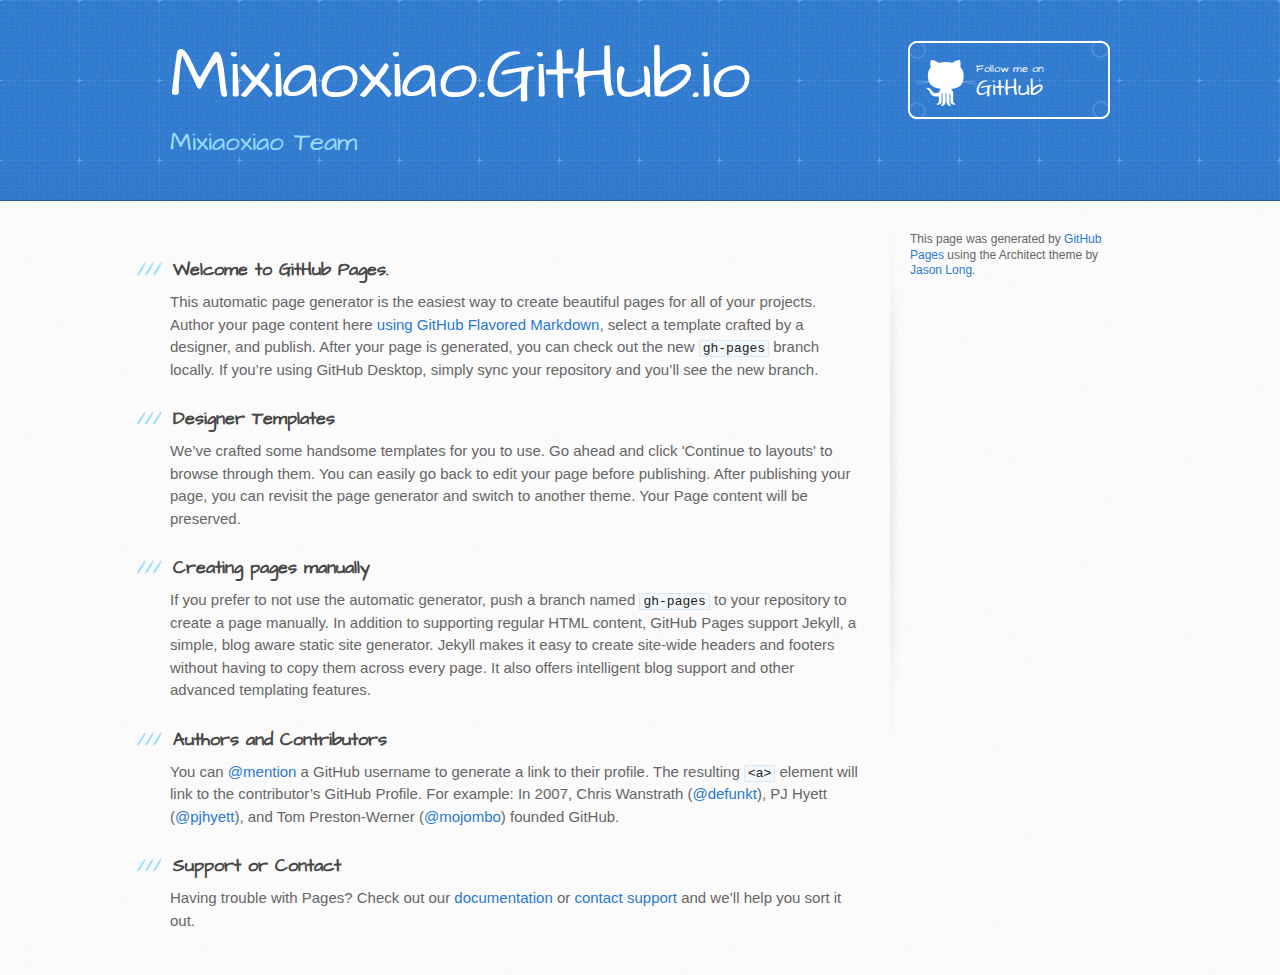
==== index.html @ 51ec73f1 "Replace master branch with page content via GitHub" ====
<!DOCTYPE html>
<html>
  <head>
    <meta charset='utf-8'>
    <meta http-equiv="X-UA-Compatible" content="chrome=1">
    <meta name="viewport" content="width=device-width, initial-scale=1, maximum-scale=1">
    <link href='https://fonts.googleapis.com/css?family=Architects+Daughter' rel='stylesheet' type='text/css'>
    <link rel="stylesheet" type="text/css" href="stylesheets/stylesheet.css" media="screen">
    <link rel="stylesheet" type="text/css" href="stylesheets/github-light.css" media="screen">
    <link rel="stylesheet" type="text/css" href="stylesheets/print.css" media="print">

    <!--[if lt IE 9]>
    <script src="//html5shiv.googlecode.com/svn/trunk/html5.js"></script>
    <![endif]-->

    <title>Mixiaoxiao.GitHub.io by Mixiaoxiao</title>
  </head>

  <body>
    <header>
      <div class="inner">
        <h1>Mixiaoxiao.GitHub.io</h1>
        <h2>Mixiaoxiao Team</h2>
        <a href="https://github.com/Mixiaoxiao" class="button"><small>Follow me on</small> GitHub</a>
      </div>
    </header>

    <div id="content-wrapper">
      <div class="inner clearfix">
        <section id="main-content">
          <h3>
<a id="welcome-to-github-pages" class="anchor" href="#welcome-to-github-pages" aria-hidden="true"><span aria-hidden="true" class="octicon octicon-link"></span></a>Welcome to GitHub Pages.</h3>

<p>This automatic page generator is the easiest way to create beautiful pages for all of your projects. Author your page content here <a href="https://guides.github.com/features/mastering-markdown/">using GitHub Flavored Markdown</a>, select a template crafted by a designer, and publish. After your page is generated, you can check out the new <code>gh-pages</code> branch locally. If you’re using GitHub Desktop, simply sync your repository and you’ll see the new branch.</p>

<h3>
<a id="designer-templates" class="anchor" href="#designer-templates" aria-hidden="true"><span aria-hidden="true" class="octicon octicon-link"></span></a>Designer Templates</h3>

<p>We’ve crafted some handsome templates for you to use. Go ahead and click 'Continue to layouts' to browse through them. You can easily go back to edit your page before publishing. After publishing your page, you can revisit the page generator and switch to another theme. Your Page content will be preserved.</p>

<h3>
<a id="creating-pages-manually" class="anchor" href="#creating-pages-manually" aria-hidden="true"><span aria-hidden="true" class="octicon octicon-link"></span></a>Creating pages manually</h3>

<p>If you prefer to not use the automatic generator, push a branch named <code>gh-pages</code> to your repository to create a page manually. In addition to supporting regular HTML content, GitHub Pages support Jekyll, a simple, blog aware static site generator. Jekyll makes it easy to create site-wide headers and footers without having to copy them across every page. It also offers intelligent blog support and other advanced templating features.</p>

<h3>
<a id="authors-and-contributors" class="anchor" href="#authors-and-contributors" aria-hidden="true"><span aria-hidden="true" class="octicon octicon-link"></span></a>Authors and Contributors</h3>

<p>You can <a href="https://help.github.com/articles/basic-writing-and-formatting-syntax/#mentioning-users-and-teams" class="user-mention">@mention</a> a GitHub username to generate a link to their profile. The resulting <code>&lt;a&gt;</code> element will link to the contributor’s GitHub Profile. For example: In 2007, Chris Wanstrath (<a href="https://github.com/defunkt" class="user-mention">@defunkt</a>), PJ Hyett (<a href="https://github.com/pjhyett" class="user-mention">@pjhyett</a>), and Tom Preston-Werner (<a href="https://github.com/mojombo" class="user-mention">@mojombo</a>) founded GitHub.</p>

<h3>
<a id="support-or-contact" class="anchor" href="#support-or-contact" aria-hidden="true"><span aria-hidden="true" class="octicon octicon-link"></span></a>Support or Contact</h3>

<p>Having trouble with Pages? Check out our <a href="https://help.github.com/pages">documentation</a> or <a href="https://github.com/contact">contact support</a> and we’ll help you sort it out.</p>
        </section>

        <aside id="sidebar">


          <p>This page was generated by <a href="https://pages.github.com">GitHub Pages</a> using the Architect theme by <a href="https://twitter.com/jasonlong">Jason Long</a>.</p>
        </aside>
      </div>
    </div>

  
  </body>
</html>
---- stylesheets/stylesheet.css ----
/*! normalize.css v3.0.2 | MIT License | git.io/normalize */

/**
 * 1. Set default font family to sans-serif.
 * 2. Prevent iOS text size adjust after orientation change, without disabling
 *    user zoom.
 */

html {
  font-family: sans-serif; /* 1 */
  -webkit-text-size-adjust: 100%; /* 2 */
  -ms-text-size-adjust: 100%; /* 2 */
}

/**
 * Remove default margin.
 */

body {
  margin: 0;
}

/* HTML5 display definitions
   ========================================================================== */

/**
 * Correct `block` display not defined for any HTML5 element in IE 8/9.
 * Correct `block` display not defined for `details` or `summary` in IE 10/11
 * and Firefox.
 * Correct `block` display not defined for `main` in IE 11.
 */

article,
aside,
details,
figcaption,
figure,
footer,
header,
hgroup,
main,
menu,
nav,
section,
summary {
  display: block;
}

/**
 * 1. Correct `inline-block` display not defined in IE 8/9.
 * 2. Normalize vertical alignment of `progress` in Chrome, Firefox, and Opera.
 */

audio,
canvas,
progress,
video {
  display: inline-block; /* 1 */
  vertical-align: baseline; /* 2 */
}

/**
 * Prevent modern browsers from displaying `audio` without controls.
 * Remove excess height in iOS 5 devices.
 */

audio:not([controls]) {
  display: none;
  height: 0;
}

/**
 * Address `[hidden]` styling not present in IE 8/9/10.
 * Hide the `template` element in IE 8/9/11, Safari, and Firefox < 22.
 */

[hidden],
template {
  display: none;
}

/* Links
   ========================================================================== */

/**
 * Remove the gray background color from active links in IE 10.
 */

a {
  background-color: transparent;
}

/**
 * Improve readability when focused and also mouse hovered in all browsers.
 */

a:active,
a:hover {
  outline: 0;
}

/* Text-level semantics
   ========================================================================== */

/**
 * Address styling not present in IE 8/9/10/11, Safari, and Chrome.
 */

abbr[title] {
  border-bottom: 1px dotted;
}

/**
 * Address style set to `bolder` in Firefox 4+, Safari, and Chrome.
 */

b,
strong {
  font-weight: bold;
}

/**
 * Address styling not present in Safari and Chrome.
 */

dfn {
  font-style: italic;
}

/**
 * Address variable `h1` font-size and margin within `section` and `article`
 * contexts in Firefox 4+, Safari, and Chrome.
 */

h1 {
  margin: 0.67em 0;
  font-size: 2em;
}

/**
 * Address styling not present in IE 8/9.
 */

mark {
  color: #000;
  background: #ff0;
}

/**
 * Address inconsistent and variable font size in all browsers.
 */

small {
  font-size: 80%;
}

/**
 * Prevent `sub` and `sup` affecting `line-height` in all browsers.
 */

sub,
sup {
  position: relative;
  font-size: 75%;
  line-height: 0;
  vertical-align: baseline;
}

sup {
  top: -0.5em;
}

sub {
  bottom: -0.25em;
}

/* Embedded content
   ========================================================================== */

/**
 * Remove border when inside `a` element in IE 8/9/10.
 */

img {
  border: 0;
}

/**
 * Correct overflow not hidden in IE 9/10/11.
 */

svg:not(:root) {
  overflow: hidden;
}

/* Grouping content
   ========================================================================== */

/**
 * Address margin not present in IE 8/9 and Safari.
 */

figure {
  margin: 1em 40px;
}

/**
 * Address differences between Firefox and other browsers.
 */

hr {
  height: 0;
  -moz-box-sizing: content-box;
  box-sizing: content-box;
}

/**
 * Contain overflow in all browsers.
 */

pre {
  overflow: auto;
}

/**
 * Address odd `em`-unit font size rendering in all browsers.
 */

code,
kbd,
pre,
samp {
  font-family: monospace, monospace;
  font-size: 1em;
}

/* Forms
   ========================================================================== */

/**
 * Known limitation: by default, Chrome and Safari on OS X allow very limited
 * styling of `select`, unless a `border` property is set.
 */

/**
 * 1. Correct color not being inherited.
 *    Known issue: affects color of disabled elements.
 * 2. Correct font properties not being inherited.
 * 3. Address margins set differently in Firefox 4+, Safari, and Chrome.
 */

button,
input,
optgroup,
select,
textarea {
  margin: 0; /* 3 */
  font: inherit; /* 2 */
  color: inherit; /* 1 */
}

/**
 * Address `overflow` set to `hidden` in IE 8/9/10/11.
 */

button {
  overflow: visible;
}

/**
 * Address inconsistent `text-transform` inheritance for `button` and `select`.
 * All other form control elements do not inherit `text-transform` values.
 * Correct `button` style inheritance in Firefox, IE 8/9/10/11, and Opera.
 * Correct `select` style inheritance in Firefox.
 */

button,
select {
  text-transform: none;
}

/**
 * 1. Avoid the WebKit bug in Android 4.0.* where (2) destroys native `audio`
 *    and `video` controls.
 * 2. Correct inability to style clickable `input` types in iOS.
 * 3. Improve usability and consistency of cursor style between image-type
 *    `input` and others.
 */

button,
html input[type="button"], /* 1 */
input[type="reset"],
input[type="submit"] {
  -webkit-appearance: button; /* 2 */
  cursor: pointer; /* 3 */
}

/**
 * Re-set default cursor for disabled elements.
 */

button[disabled],
html input[disabled] {
  cursor: default;
}

/**
 * Remove inner padding and border in Firefox 4+.
 */

button::-moz-focus-inner,
input::-moz-focus-inner {
  padding: 0;
  border: 0;
}

/**
 * Address Firefox 4+ setting `line-height` on `input` using `!important` in
 * the UA stylesheet.
 */

input {
  line-height: normal;
}

/**
 * It's recommended that you don't attempt to style these elements.
 * Firefox's implementation doesn't respect box-sizing, padding, or width.
 *
 * 1. Address box sizing set to `content-box` in IE 8/9/10.
 * 2. Remove excess padding in IE 8/9/10.
 */

input[type="checkbox"],
input[type="radio"] {
  box-sizing: border-box; /* 1 */
  padding: 0; /* 2 */
}

/**
 * Fix the cursor style for Chrome's increment/decrement buttons. For certain
 * `font-size` values of the `input`, it causes the cursor style of the
 * decrement button to change from `default` to `text`.
 */

input[type="number"]::-webkit-inner-spin-button,
input[type="number"]::-webkit-outer-spin-button {
  height: auto;
}

/**
 * 1. Address `appearance` set to `searchfield` in Safari and Chrome.
 * 2. Address `box-sizing` set to `border-box` in Safari and Chrome
 *    (include `-moz` to future-proof).
 */

input[type="search"] {
  -webkit-box-sizing: content-box; /* 2 */
  -moz-box-sizing: content-box;
  box-sizing: content-box;
  -webkit-appearance: textfield; /* 1 */
}

/**
 * Remove inner padding and search cancel button in Safari and Chrome on OS X.
 * Safari (but not Chrome) clips the cancel button when the search input has
 * padding (and `textfield` appearance).
 */

input[type="search"]::-webkit-search-cancel-button,
input[type="search"]::-webkit-search-decoration {
  -webkit-appearance: none;
}

/**
 * Define consistent border, margin, and padding.
 */

fieldset {
  padding: 0.35em 0.625em 0.75em;
  margin: 0 2px;
  border: 1px solid #c0c0c0;
}

/**
 * 1. Correct `color` not being inherited in IE 8/9/10/11.
 * 2. Remove padding so people aren't caught out if they zero out fieldsets.
 */

legend {
  padding: 0; /* 2 */
  border: 0; /* 1 */
}

/**
 * Remove default vertical scrollbar in IE 8/9/10/11.
 */

textarea {
  overflow: auto;
}

/**
 * Don't inherit the `font-weight` (applied by a rule above).
 * NOTE: the default cannot safely be changed in Chrome and Safari on OS X.
 */

optgroup {
  font-weight: bold;
}

/* Tables
   ========================================================================== */

/**
 * Remove most spacing between table cells.
 */

table {
  border-spacing: 0;
  border-collapse: collapse;
}

td,
th {
  padding: 0;
}

/* LAYOUT STYLES */
body {
  font-family: 'Helvetica Neue', Helvetica, Arial, serif;
  font-size: 15px;
  font-weight: 400;
  line-height: 1.5;
  color: #666;
  background: #fafafa url(../images/body-bg.jpg) 0 0 repeat;
}

p {
  margin-top: 0;
}

a {
  color: #2879d0;
}
a:hover {
  color: #2268b2;
}

header {
  padding-top: 40px;
  padding-bottom: 40px;
  font-family: 'Architects Daughter', 'Helvetica Neue', Helvetica, Arial, serif;
  background: #2e7bcf url(../images/header-bg.jpg) 0 0 repeat-x;
  border-bottom: solid 1px #275da1;
}

header h1 {
  width: 540px;
  margin-top: 0;
  margin-bottom: 0.2em;
  font-size: 72px;
  font-weight: normal;
  line-height: 1;
  color: #fff;
  letter-spacing: -1px;
}

header h2 {
  width: 540px;
  margin-top: 0;
  margin-bottom: 0;
  font-size: 26px;
  font-weight: normal;
  line-height: 1.3;
  color: #9ddcff;
  letter-spacing: 0;
}

.inner {
  position: relative;
  width: 940px;
  margin: 0 auto;
}

#content-wrapper {
  padding-top: 30px;
  border-top: solid 1px #fff;
}

#main-content {
  float: left;
  width: 690px;
}

#main-content img {
  max-width: 100%;
}

aside#sidebar {
  float: right;
  width: 200px;
  min-height: 504px;
  padding-left: 20px;
  font-size: 12px;
  line-height: 1.3;
  background: transparent url(../images/sidebar-bg.jpg) 0 0 no-repeat;
}

aside#sidebar p.repo-owner,
aside#sidebar p.repo-owner a {
  font-weight: bold;
}

#downloads {
  margin-bottom: 40px;
}

a.button {
  width: 134px;
  height: 58px;
  padding-top: 22px;
  padding-left: 68px;
  font-family: 'Architects Daughter', 'Helvetica Neue', Helvetica, Arial, serif;
  font-size: 23px;
  line-height: 1.2;
  color: #fff;
}
a.button small {
  display: block;
  font-size: 11px;
}
header a.button {
  position: absolute;
  top: 0;
  right: 0;
  background: transparent url(../images/github-button.png) 0 0 no-repeat;
}
aside a.button {
  display: block;
  width: 138px;
  padding-left: 64px;
  margin-bottom: 20px;
  font-size: 21px;
  background: transparent url(../images/download-button.png) 0 0 no-repeat;
}

code, pre {
  margin-bottom: 30px;
  font-family: Monaco, "Bitstream Vera Sans Mono", "Lucida Console", Terminal, monospace;
  font-size: 13px;
  color: #222;
}

code {
  padding: 0 3px;
  background-color: #f2f8fc;
  border: solid 1px #dbe7f3;
}

pre {
  padding: 20px;
  overflow: auto;
  text-shadow: none;
  background: #fff;
  border: solid 1px #f2f2f2;
}
pre code {
  padding: 0;
  color: #2879d0;
  background-color: #fff;
  border: none;
}

ul, ol, dl {
  margin-bottom: 20px;
}


/* COMMON STYLES */

hr {
  height: 0;
  margin-top: 1em;
  margin-bottom: 1em;
  border: 0;
  border-top: solid 1px #ddd;
}

table {
  width: 100%;
  border: 1px solid #ebebeb;
}

th {
  font-weight: 500;
}

td {
  font-weight: 300;
  text-align: center;
  border: 1px solid #ebebeb;
}

form {
  padding: 20px;
  background: #f2f2f2;

}


/* GENERAL ELEMENT TYPE STYLES */

#main-content h1 {
  margin-top: 0;
  margin-bottom: 0;
  font-family: 'Architects Daughter', 'Helvetica Neue', Helvetica, Arial, serif;
  font-size: 2.8em;
  font-weight: normal;
  color: #474747;
  text-indent: 6px;
  letter-spacing: -1px;
}

#main-content h1:before {
  padding-right: 0.3em;
  margin-left: -0.9em;
  color: #9ddcff;
  content: "/";
}

#main-content h2 {
  margin-bottom: 8px;
  font-family: 'Architects Daughter', 'Helvetica Neue', Helvetica, Arial, serif;
  font-size: 22px;
  font-weight: bold;
  color: #474747;
  text-indent: 4px;
}
#main-content h2:before {
  padding-right: 0.3em;
  margin-left: -1.5em;
  content: "//";
  color: #9ddcff;
}

#main-content h3 {
  margin-top: 24px;
  margin-bottom: 8px;
  font-family: 'Architects Daughter', 'Helvetica Neue', Helvetica, Arial, serif;
  font-size: 18px;
  font-weight: bold;
  color: #474747;
  text-indent: 3px;
}

#main-content h3:before {
  padding-right: 0.3em;
  margin-left: -2em;
  content: "///";
  color: #9ddcff;
}

#main-content h4 {
  margin-bottom: 8px;
  font-family: 'Architects Daughter', 'Helvetica Neue', Helvetica, Arial, serif;
  font-size: 15px;
  font-weight: bold;
  color: #474747;
  text-indent: 3px;
}

h4:before {
  padding-right: 0.3em;
  margin-left: -2.8em;
  content: "////";
  color: #9ddcff;
}

#main-content h5 {
  margin-bottom: 8px;
  font-family: 'Architects Daughter', 'Helvetica Neue', Helvetica, Arial, serif;
  font-size: 14px;
  color: #474747;
  text-indent: 3px;
}
h5:before {
  padding-right: 0.3em;
  margin-left: -3.2em;
  content: "/////";
  color: #9ddcff;
}

#main-content h6 {
  margin-bottom: 8px;
  font-family: 'Architects Daughter', 'Helvetica Neue', Helvetica, Arial, serif;
  font-size: .8em;
  color: #474747;
  text-indent: 3px;
}
h6:before {
  padding-right: 0.3em;
  margin-left: -3.7em;
  content: "//////";
  color: #9ddcff;
}

p {
  margin-bottom: 20px;
}

a {
  text-decoration: none;
}

p a {
  font-weight: 400;
}

blockquote {
  padding: 0 0 0 30px;
  margin-bottom: 20px;
  font-size: 1.6em;
  border-left: 10px solid #e9e9e9;
}

ul {
  list-style-position: inside;
  list-style: disc;
  padding-left: 20px;
}

ol {
  list-style-position: inside;
  list-style: decimal;
  padding-left: 3px;
}

dl dd {
  font-style: italic;
  font-weight: 100;
}

footer {
  padding-top: 20px;
  padding-bottom: 30px;
  margin-top: 40px;
  font-size: 13px;
  color: #aaa;
  background: transparent url('../images/hr.png') 0 0 no-repeat;
}

footer a {
  color: #666;
}
footer a:hover {
  color: #444;
}

/* MISC */
.clearfix:after {
  display: block;
  height: 0;
  clear: both;
  visibility: hidden;
  content: '.';
}

.clearfix {display: inline-block;}
* html .clearfix {height: 1%;}
.clearfix {display: block;}

/* #Media Queries
================================================== */

/* Smaller than standard 960 (devices and browsers) */
@media only screen and (max-width: 959px) { }

/* Tablet Portrait size to standard 960 (devices and browsers) */
@media only screen and (min-width: 768px) and (max-width: 959px) {
  .inner {
    width: 740px;
  }
  header h1, header h2 {
    width: 340px;
  }
  header h1 {
    font-size: 60px;
  }
  header h2 {
    font-size: 30px;
  }
  #main-content {
    width: 490px;
  }
  #main-content h1:before,
  #main-content h2:before,
  #main-content h3:before,
  #main-content h4:before,
  #main-content h5:before,
  #main-content h6:before {
    padding-right: 0;
    margin-left: 0;
    content: none;
  }
}

/* All Mobile Sizes (devices and browser) */
@media only screen and (max-width: 767px) {
  .inner {
    width: 93%;
  }
  header {
    padding: 20px 0;
  }
  header .inner {
    position: relative;
  }
  header h1, header h2 {
    width: 100%;
  }
  header h1 {
    font-size: 48px;
  }
  header h2 {
    font-size: 24px;
  }
  header a.button {
    position: relative;
    display: inline-block;
    width: auto;
    height: auto;
    padding: 5px 10px;
    margin-top: 15px;
    font-size: 13px;
    line-height: 1;
    color: #2879d0;
    text-align: center;
    background-color: #9ddcff;
    background-image: none;
    border-radius: 5px;
    -moz-border-radius: 5px;
    -webkit-border-radius: 5px;
  }
  header a.button small {
    display: inline;
    font-size: 13px;
  }
  #main-content,
  aside#sidebar {
    float: none;
    width: 100% ! important;
  }
  aside#sidebar {
    min-height: 0;
    padding: 20px 0;
    margin-top: 20px;
    background-image: none;
    border-top: solid 1px #ddd;
  }
  aside#sidebar a.button {
    display: none;
  }
  #main-content h1:before,
  #main-content h2:before,
  #main-content h3:before,
  #main-content h4:before,
  #main-content h5:before,
  #main-content h6:before {
    padding-right: 0;
    margin-left: 0;
    content: none;
  }
}

/* Mobile Landscape Size to Tablet Portrait (devices and browsers) */
@media only screen and (min-width: 480px) and (max-width: 767px) { }

/* Mobile Portrait Size to Mobile Landscape Size (devices and browsers) */
@media only screen and (max-width: 479px) { }
---- stylesheets/github-light.css ----
/*
The MIT License (MIT)

Copyright (c) 2015 GitHub, Inc.

Permission is hereby granted, free of charge, to any person obtaining a copy
of this software and associated documentation files (the "Software"), to deal
in the Software without restriction, including without limitation the rights
to use, copy, modify, merge, publish, distribute, sublicense, and/or sell
copies of the Software, and to permit persons to whom the Software is
furnished to do so, subject to the following conditions:

The above copyright notice and this permission notice shall be included in all
copies or substantial portions of the Software.

THE SOFTWARE IS PROVIDED "AS IS", WITHOUT WARRANTY OF ANY KIND, EXPRESS OR
IMPLIED, INCLUDING BUT NOT LIMITED TO THE WARRANTIES OF MERCHANTABILITY,
FITNESS FOR A PARTICULAR PURPOSE AND NONINFRINGEMENT. IN NO EVENT SHALL THE
AUTHORS OR COPYRIGHT HOLDERS BE LIABLE FOR ANY CLAIM, DAMAGES OR OTHER
LIABILITY, WHETHER IN AN ACTION OF CONTRACT, TORT OR OTHERWISE, ARISING FROM,
OUT OF OR IN CONNECTION WITH THE SOFTWARE OR THE USE OR OTHER DEALINGS IN THE
SOFTWARE.

*/

.pl-c /* comment */ {
  color: #969896;
}

.pl-c1      /* constant, markup.raw, meta.diff.header, meta.module-reference, meta.property-name, support, support.constant, support.variable, variable.other.constant */,
.pl-s .pl-v /* string variable */ {
  color: #0086b3;
}

.pl-e  /* entity */,
.pl-en /* entity.name */ {
  color: #795da3;
}

.pl-s .pl-s1 /* string source */,
.pl-smi      /* storage.modifier.import, storage.modifier.package, storage.type.java, variable.other, variable.parameter.function */ {
  color: #333;
}

.pl-ent /* entity.name.tag */ {
  color: #63a35c;
}

.pl-k /* keyword, storage, storage.type */ {
  color: #a71d5d;
}

.pl-pds              /* punctuation.definition.string, string.regexp.character-class */,
.pl-s                /* string */,
.pl-s .pl-pse .pl-s1 /* string punctuation.section.embedded source */,
.pl-sr               /* string.regexp */,
.pl-sr .pl-cce       /* string.regexp constant.character.escape */,
.pl-sr .pl-sra       /* string.regexp string.regexp.arbitrary-repitition */,
.pl-sr .pl-sre       /* string.regexp source.ruby.embedded */ {
  color: #183691;
}

.pl-v /* variable */ {
  color: #ed6a43;
}

.pl-id /* invalid.deprecated */ {
  color: #b52a1d;
}

.pl-ii /* invalid.illegal */ {
  background-color: #b52a1d;
  color: #f8f8f8;
}

.pl-sr .pl-cce /* string.regexp constant.character.escape */ {
  color: #63a35c;
  font-weight: bold;
}

.pl-ml /* markup.list */ {
  color: #693a17;
}

.pl-mh        /* markup.heading */,
.pl-mh .pl-en /* markup.heading entity.name */,
.pl-ms        /* meta.separator */ {
  color: #1d3e81;
  font-weight: bold;
}

.pl-mq /* markup.quote */ {
  color: #008080;
}

.pl-mi /* markup.italic */ {
  color: #333;
  font-style: italic;
}

.pl-mb /* markup.bold */ {
  color: #333;
  font-weight: bold;
}

.pl-md /* markup.deleted, meta.diff.header.from-file */ {
  background-color: #ffecec;
  color: #bd2c00;
}

.pl-mi1 /* markup.inserted, meta.diff.header.to-file */ {
  background-color: #eaffea;
  color: #55a532;
}

.pl-mdr /* meta.diff.range */ {
  color: #795da3;
  font-weight: bold;
}

.pl-mo /* meta.output */ {
  color: #1d3e81;
}
---- stylesheets/print.css ----
html, body, div, span, applet, object, iframe,
h1, h2, h3, h4, h5, h6, p, blockquote, pre,
a, abbr, acronym, address, big, cite, code,
del, dfn, em, img, ins, kbd, q, s, samp,
small, strike, strong, sub, sup, tt, var,
b, u, i, center,
dl, dt, dd, ol, ul, li,
fieldset, form, label, legend,
table, caption, tbody, tfoot, thead, tr, th, td,
article, aside, canvas, details, embed,
figure, figcaption, footer, header, hgroup,
menu, nav, output, ruby, section, summary,
time, mark, audio, video {
  padding: 0;
  margin: 0;
  font: inherit;
  font-size: 100%;
  vertical-align: baseline;
  border: 0;
}
/* HTML5 display-role reset for older browsers */
article, aside, details, figcaption, figure,
footer, header, hgroup, menu, nav, section {
  display: block;
}
body {
  line-height: 1;
}
ol, ul {
  list-style: none;
}
blockquote, q {
  quotes: none;
}
blockquote:before, blockquote:after,
q:before, q:after {
  content: '';
  content: none;
}
table {
  border-spacing: 0;
  border-collapse: collapse;
}
body {
  font-family: 'Helvetica Neue', Helvetica, Arial, serif;
  font-size: 13px;
  line-height: 1.5;
  color: #000;
}

a {
  font-weight: bold;
  color: #d5000d;
}

header {
  padding-top: 35px;
  padding-bottom: 10px;
}

header h1 {
  font-size: 48px;
  font-weight: bold;
  line-height: 1.2;
  color: #303030;
  letter-spacing: -1px;
}

header h2 {
  font-size: 24px;
  font-weight: normal;
  line-height: 1.3;
  color: #aaa;
  letter-spacing: -1px;
}
#downloads {
  display: none;
}
#main_content {
  padding-top: 20px;
}

code, pre {
  margin-bottom: 30px;
  font-family: Monaco, "Bitstream Vera Sans Mono", "Lucida Console", Terminal;
  font-size: 12px;
  color: #222;
}

code {
  padding: 0 3px;
}

pre {
  padding: 20px;
  overflow: auto;
  border: solid 1px #ddd;
}
pre code {
  padding: 0;
}

ul, ol, dl {
  margin-bottom: 20px;
}


/* COMMON STYLES */

table {
  width: 100%;
  border: 1px solid #ebebeb;
}

th {
  font-weight: 500;
}

td {
  font-weight: 300;
  text-align: center;
  border: 1px solid #ebebeb;
}

form {
  padding: 20px;
  background: #f2f2f2;

}


/* GENERAL ELEMENT TYPE STYLES */

h1 {
  font-size: 2.8em;
}

h2 {
  margin-bottom: 8px;
  font-size: 22px;
  font-weight: bold;
  color: #303030;
}

h3 {
  margin-bottom: 8px;
  font-size: 18px;
  font-weight: bold;
  color: #d5000d;
}

h4 {
  font-size: 16px;
  font-weight: bold;
  color: #303030;
}

h5 {
  font-size: 1em;
  color: #303030;
}

h6 {
  font-size: .8em;
  color: #303030;
}

p {
  margin-bottom: 20px;
  font-weight: 300;
}

a {
  text-decoration: none;
}

p a {
  font-weight: 400;
}

blockquote {
  padding: 0 0 0 30px;
  margin-bottom: 20px;
  font-size: 1.6em;
  border-left: 10px solid #e9e9e9;
}

ul li {
  padding-left: 20px;
  list-style-position: inside;
  list-style: disc;
}

ol li {
  padding-left: 3px;
  list-style-position: inside;
  list-style: decimal;
}

dl dd {
  font-style: italic;
  font-weight: 100;
}

footer {
  padding-top: 20px;
  padding-bottom: 30px;
  margin-top: 40px;
  font-size: 13px;
  color: #aaa;
}

footer a {
  color: #666;
}

/* MISC */
.clearfix:after {
  display: block;
  height: 0;
  clear: both;
  visibility: hidden;
  content: '.';
}

.clearfix {display: inline-block;}
* html .clearfix {height: 1%;}
.clearfix {display: block;}
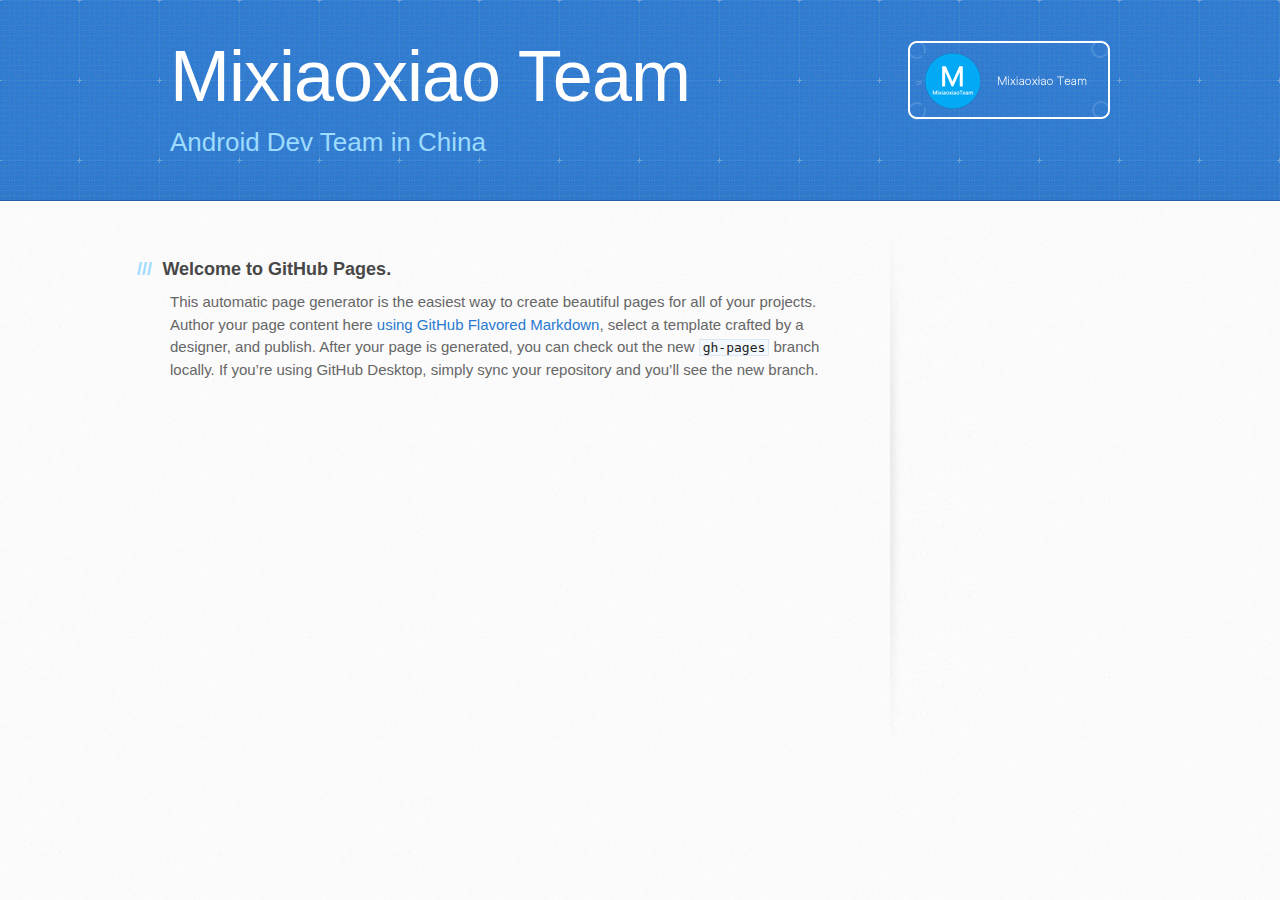
==== commit 73882778: "test1" ====
--- a/index.html
+++ b/index.html
@@ -4,7 +4,7 @@
     <meta charset='utf-8'>
     <meta http-equiv="X-UA-Compatible" content="chrome=1">
     <meta name="viewport" content="width=device-width, initial-scale=1, maximum-scale=1">
-    <link href='https://fonts.googleapis.com/css?family=Architects+Daughter' rel='stylesheet' type='text/css'>
+    <!--<link href='https://fonts.googleapis.com/css?family=Architects+Daughter' rel='stylesheet' type='text/css'>!-->
     <link rel="stylesheet" type="text/css" href="stylesheets/stylesheet.css" media="screen">
     <link rel="stylesheet" type="text/css" href="stylesheets/github-light.css" media="screen">
     <link rel="stylesheet" type="text/css" href="stylesheets/print.css" media="print">
@@ -12,17 +12,18 @@
     <!--[if lt IE 9]>
     <script src="//html5shiv.googlecode.com/svn/trunk/html5.js"></script>
     <![endif]-->
-
+ 
     <title>Mixiaoxiao.GitHub.io by Mixiaoxiao</title>
   </head>
 
   <body>
     <header>
       <div class="inner">
-        <h1>Mixiaoxiao.GitHub.io</h1>
-        <h2>Mixiaoxiao Team</h2>
-        <a href="https://github.com/Mixiaoxiao" class="button"><small>Follow me on</small> GitHub</a>
+        <h1>Mixiaoxiao Team</h1>
+        <h2>Android Dev Team in China</h2>
+        <a href="" class="button"><small></small> </a>
       </div>
+      <!--https://github.com/Mixiaoxiao!-->
     </header>
 
     <div id="content-wrapper">
@@ -33,31 +34,15 @@
 
 <p>This automatic page generator is the easiest way to create beautiful pages for all of your projects. Author your page content here <a href="https://guides.github.com/features/mastering-markdown/">using GitHub Flavored Markdown</a>, select a template crafted by a designer, and publish. After your page is generated, you can check out the new <code>gh-pages</code> branch locally. If you’re using GitHub Desktop, simply sync your repository and you’ll see the new branch.</p>
 
-<h3>
-<a id="designer-templates" class="anchor" href="#designer-templates" aria-hidden="true"><span aria-hidden="true" class="octicon octicon-link"></span></a>Designer Templates</h3>
 
-<p>We’ve crafted some handsome templates for you to use. Go ahead and click 'Continue to layouts' to browse through them. You can easily go back to edit your page before publishing. After publishing your page, you can revisit the page generator and switch to another theme. Your Page content will be preserved.</p>
 
-<h3>
-<a id="creating-pages-manually" class="anchor" href="#creating-pages-manually" aria-hidden="true"><span aria-hidden="true" class="octicon octicon-link"></span></a>Creating pages manually</h3>
 
-<p>If you prefer to not use the automatic generator, push a branch named <code>gh-pages</code> to your repository to create a page manually. In addition to supporting regular HTML content, GitHub Pages support Jekyll, a simple, blog aware static site generator. Jekyll makes it easy to create site-wide headers and footers without having to copy them across every page. It also offers intelligent blog support and other advanced templating features.</p>
-
-<h3>
-<a id="authors-and-contributors" class="anchor" href="#authors-and-contributors" aria-hidden="true"><span aria-hidden="true" class="octicon octicon-link"></span></a>Authors and Contributors</h3>
-
-<p>You can <a href="https://help.github.com/articles/basic-writing-and-formatting-syntax/#mentioning-users-and-teams" class="user-mention">@mention</a> a GitHub username to generate a link to their profile. The resulting <code>&lt;a&gt;</code> element will link to the contributor’s GitHub Profile. For example: In 2007, Chris Wanstrath (<a href="https://github.com/defunkt" class="user-mention">@defunkt</a>), PJ Hyett (<a href="https://github.com/pjhyett" class="user-mention">@pjhyett</a>), and Tom Preston-Werner (<a href="https://github.com/mojombo" class="user-mention">@mojombo</a>) founded GitHub.</p>
-
-<h3>
-<a id="support-or-contact" class="anchor" href="#support-or-contact" aria-hidden="true"><span aria-hidden="true" class="octicon octicon-link"></span></a>Support or Contact</h3>
-
-<p>Having trouble with Pages? Check out our <a href="https://help.github.com/pages">documentation</a> or <a href="https://github.com/contact">contact support</a> and we’ll help you sort it out.</p>
         </section>
 
         <aside id="sidebar">
 
 
-          <p>This page was generated by <a href="https://pages.github.com">GitHub Pages</a> using the Architect theme by <a href="https://twitter.com/jasonlong">Jason Long</a>.</p>
+          <p></p>
         </aside>
       </div>
     </div>
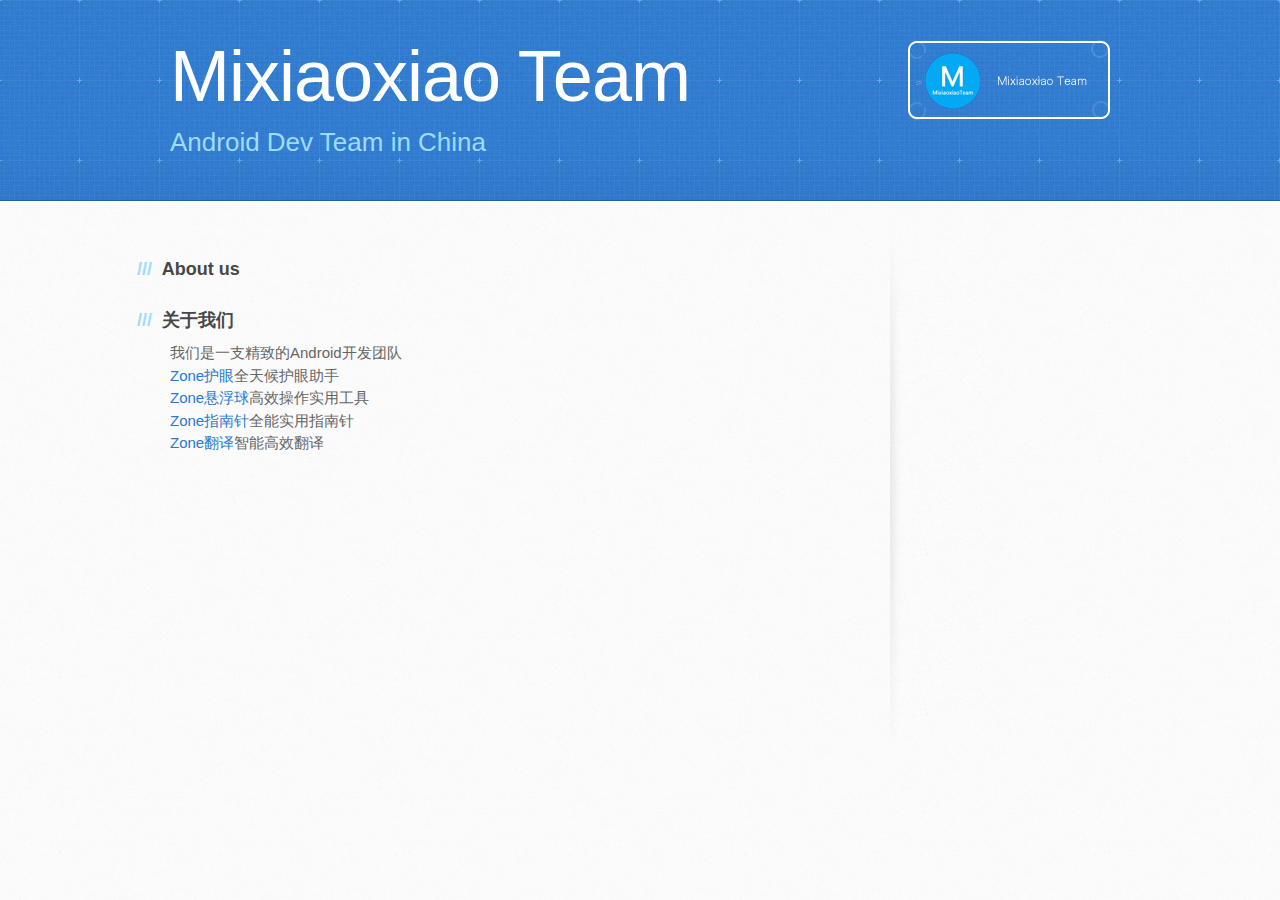
==== commit e0b94e4f: "test2" ====
--- a/index.html
+++ b/index.html
@@ -30,9 +30,20 @@
       <div class="inner clearfix">
         <section id="main-content">
           <h3>
-<a id="welcome-to-github-pages" class="anchor" href="#welcome-to-github-pages" aria-hidden="true"><span aria-hidden="true" class="octicon octicon-link"></span></a>Welcome to GitHub Pages.</h3>
+<a id="welcome-to-github-pages" class="anchor" href="#About us" aria-hidden="true"><span aria-hidden="true" class="octicon octicon-link"></span></a>About us</h3>
 
-<p>This automatic page generator is the easiest way to create beautiful pages for all of your projects. Author your page content here <a href="https://guides.github.com/features/mastering-markdown/">using GitHub Flavored Markdown</a>, select a template crafted by a designer, and publish. After your page is generated, you can check out the new <code>gh-pages</code> branch locally. If you’re using GitHub Desktop, simply sync your repository and you’ll see the new branch.</p>
+<p></p>
+
+ <h3>
+<a id="welcome-to-github-pages" class="anchor" href="#About us" aria-hidden="true"><span aria-hidden="true" class="octicon octicon-link"></span></a>关于我们</h3>
+
+<p>
+我们是一支精致的Android开发团队<br>
+ <a href="http://www.wandoujia.com/apps/cn.mixiaoxiao.myappscreenmask">Zone护眼</a>全天候护眼助手<br>
+ <a href="http://www.wandoujia.com/apps/com.mixiaoxiao.touchassistant">Zone悬浮球</a>高效操作实用工具<br>
+ <a href="http://www.wandoujia.com/apps/com.mixiaoxiao.ioscompass">Zone指南针</a>全能实用指南针<br>
+  <a href="http://www.wandoujia.com/apps/com.mixiaoxiao.translate">Zone翻译</a>智能高效翻译<br>
+ </p>
 
 
 
